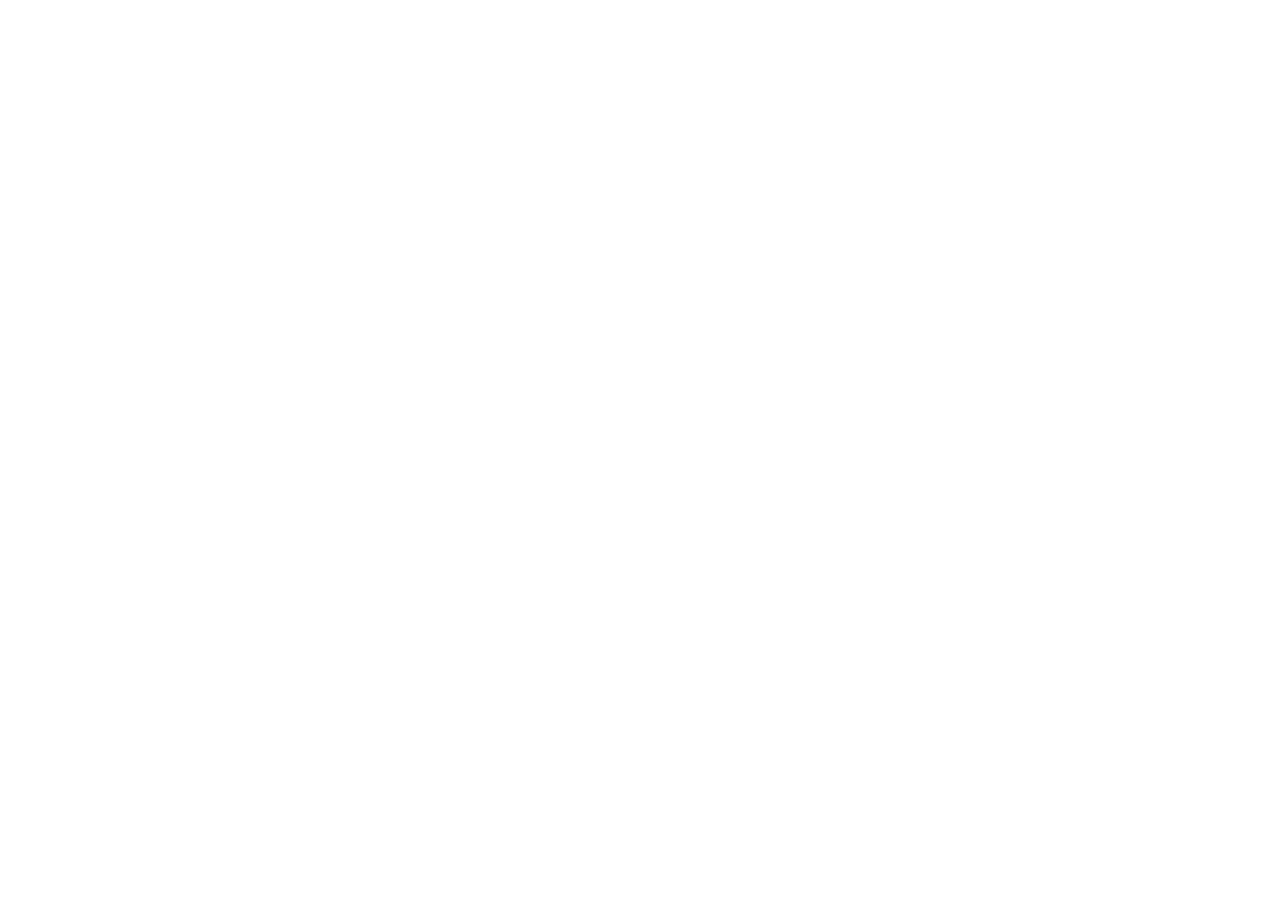
==== pages/index.html @ e0ff06db "commit inicial" ====
<!DOCTYPE html>
<html lang="en">
	<head>
		<link rel="preconnect" href="https://fonts.googleapis.com" />
		<link rel="preconnect" href="https://fonts.gstatic.com" crossorigin />

		<meta charset="UTF-8" />
		<meta name="viewport" content="width=device-width, initial-scale=1.0" />
		<title>Portfolio Dev</title>

		<link rel="stylesheet" href="../assets/css/index.css " />

		<link href="https://fonts.googleapis.com/css2?family=Asap:wght@700&family=Inconsolata&family=Maven+Pro&display=swap" rel="stylesheet" />
	</head>
	<body></body>
</html>
---- assets/css/index.css ----
@import url(./global.css);
@import url(./utility.css);
@import url(./sections.css);
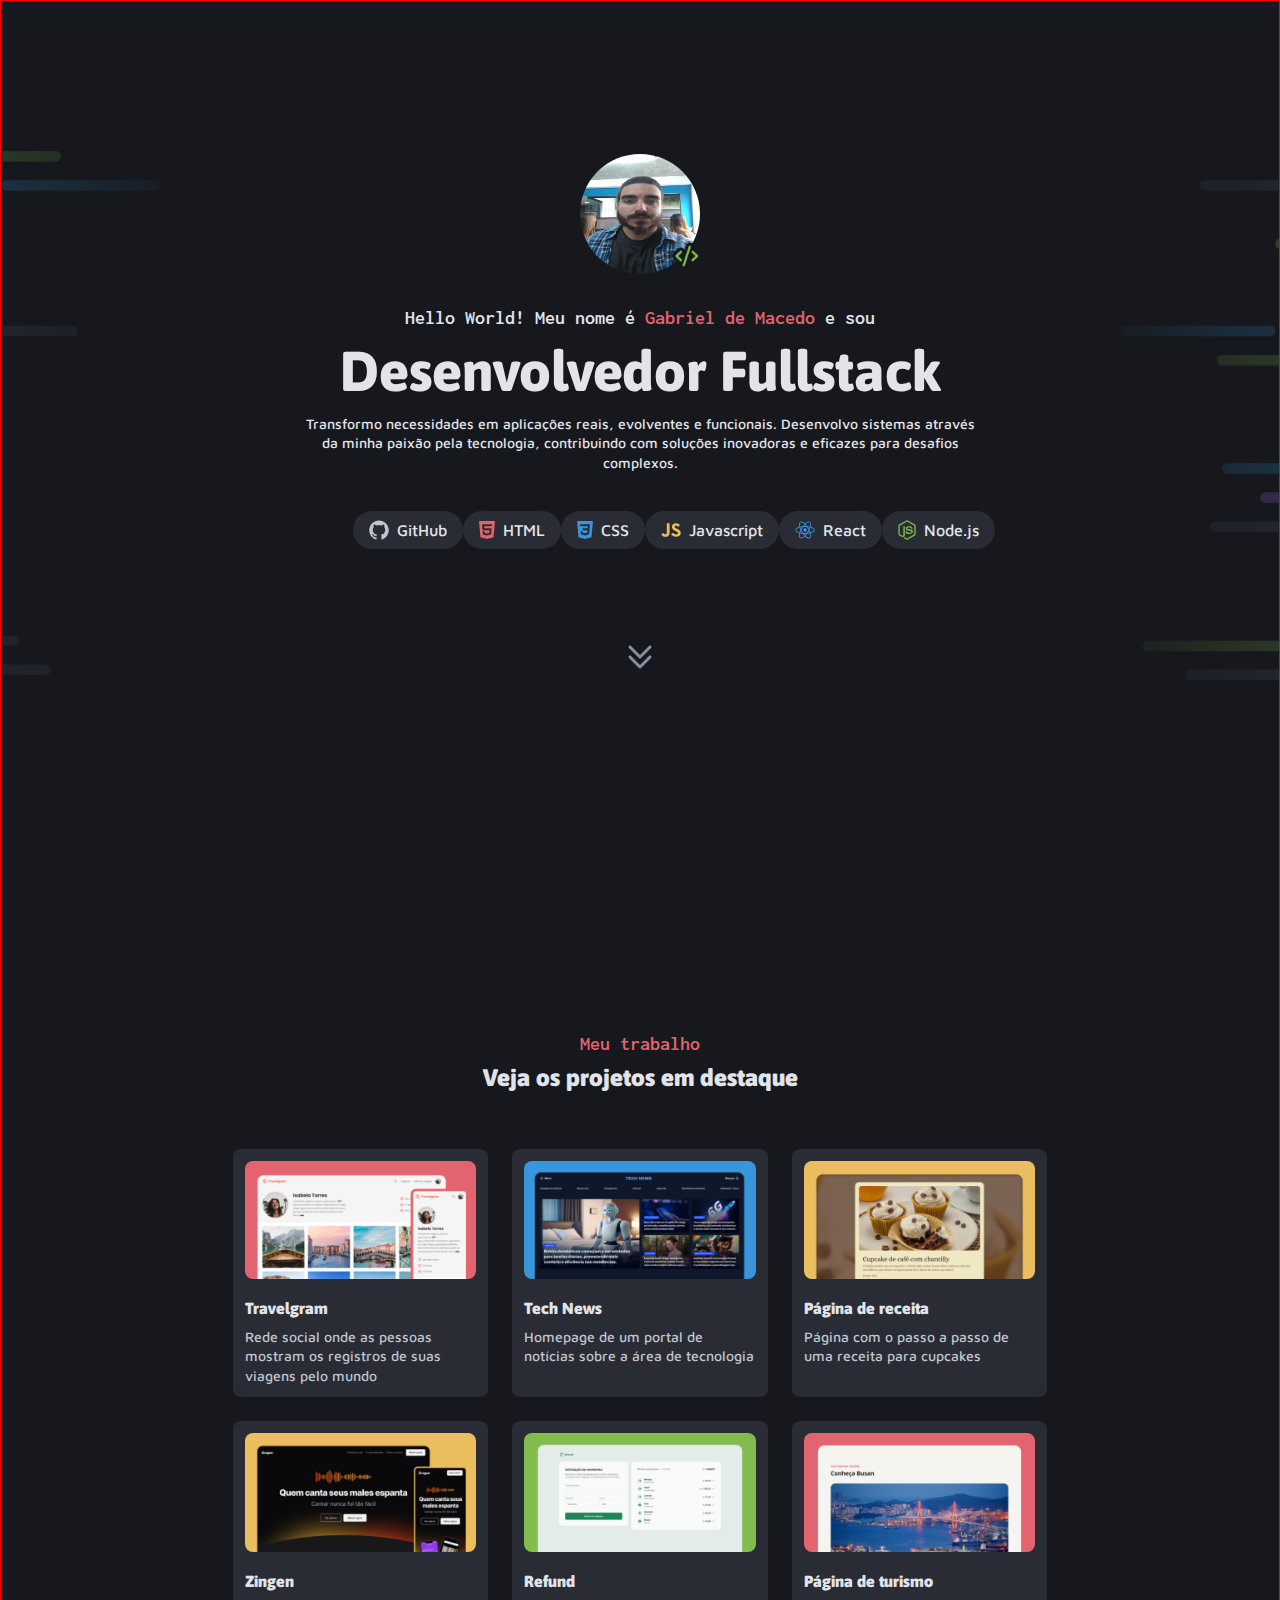
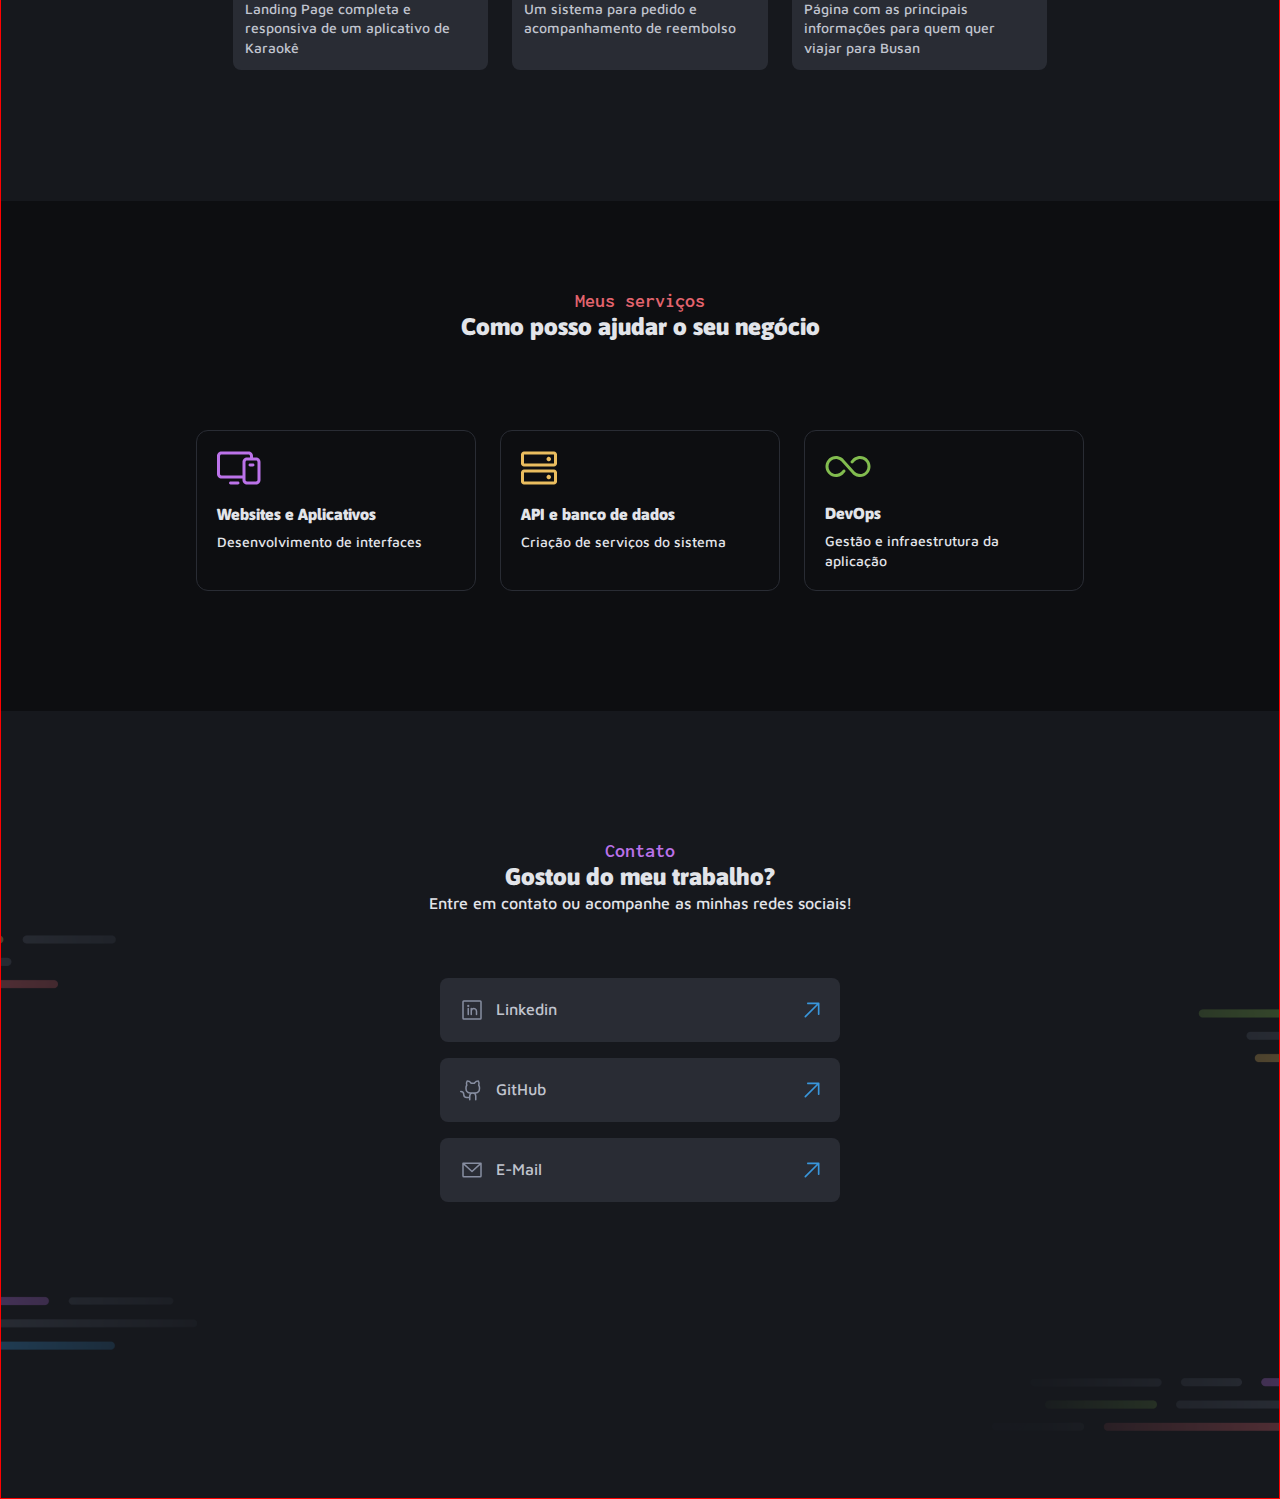
==== commit a6a46c51: "finalizada a index.html e arquivos de estilo" ====
--- a/pages/index.html
+++ b/pages/index.html
@@ -12,5 +12,190 @@
 
 		<link href="https://fonts.googleapis.com/css2?family=Asap:wght@700&family=Inconsolata&family=Maven+Pro&display=swap" rel="stylesheet" />
 	</head>
-	<body></body>
+	<body class="flex column">
+		<div class="flex background-intro">
+			<div id="intro" class="">
+				<header id="main-photo" class="flex">
+					<img src="../assets/images/icons/Vector.png" alt="" />
+					<img src="../assets/IMG_20231020_105551.jpg" alt="" />
+				</header>
+				<div id="principal-text" class="flex column">
+					<p class="subtitle">Hello World! Meu nome é <span>Gabriel de Macedo</span> e sou</p>
+					<p class="title-large">Desenvolvedor Fullstack</p>
+					<p class="text-sm">Transformo necessidades em aplicações reais, evolventes e funcionais. Desenvolvo sistemas através da minha paixão pela tecnologia, contribuindo com soluções inovadoras e eficazes para desafios complexos.</p>
+				</div>
+				<div id="tags" class="flex row">
+					<div id="tag-github" class="flex tag">
+						<!-- SVG Inline -->
+						<svg width="20" height="20" viewBox="0 0 20 20" fill="none" xmlns="http://www.w3.org/2000/svg">
+							<path fill-rule="evenodd" clip-rule="evenodd" d="M9.99992 0.490845C4.61589 0.490845 0.25 4.85577 0.25 10.2408C0.25 14.5487 3.04365 18.2032 6.91759 19.4926C7.4047 19.583 7.58359 19.2811 7.58359 19.0236C7.58359 18.7911 7.57455 18.023 7.57035 17.2083C4.85791 17.7981 4.28556 16.058 4.28556 16.058C3.84204 14.931 3.203 14.6314 3.203 14.6314C2.31823 14.0262 3.26969 14.0388 3.26969 14.0388C4.24858 14.1074 4.76427 15.0436 4.76427 15.0436C5.63387 16.5338 7.04514 16.103 7.60151 15.8541C7.68902 15.2239 7.9417 14.7936 8.22053 14.5501C6.05494 14.3039 3.77827 13.4678 3.77827 9.73186C3.77827 8.66739 4.1593 7.79763 4.783 7.11468C4.68161 6.86927 4.34788 5.87762 4.87729 4.53464C4.87729 4.53464 5.69586 4.2726 7.55905 5.53404C8.33694 5.31785 9.17117 5.20919 9.99992 5.20548C10.8282 5.20919 11.6629 5.31753 12.4422 5.53372C14.3032 4.27227 15.1208 4.53431 15.1208 4.53431C15.6515 5.87713 15.3177 6.86895 15.2165 7.11436C15.8417 7.79731 16.22 8.66707 16.22 9.73154C16.22 13.4763 13.9391 14.3007 11.768 14.5422C12.1179 14.8448 12.4295 15.4383 12.4295 16.3478C12.4295 17.6523 12.4182 18.7023 12.4182 19.0234C12.4182 19.2829 12.5938 19.5869 13.0879 19.4911C16.9596 18.2005 19.75 14.5471 19.75 10.2408C19.7498 4.85609 15.3844 0.490845 9.99992 0.490845Z" fill="#C0C4CE" />
+							<path d="M3.94279 14.4894C3.92132 14.5379 3.84511 14.5524 3.77568 14.5193C3.70464 14.4877 3.66509 14.4216 3.68801 14.373C3.709 14.323 3.78537 14.3093 3.85593 14.3427C3.92697 14.3745 3.96749 14.441 3.94279 14.4894ZM4.33771 14.9301C4.29137 14.9732 4.20047 14.9531 4.1388 14.8848C4.07486 14.817 4.06291 14.7261 4.11022 14.6824C4.15833 14.6394 4.24649 14.6598 4.31042 14.7276C4.37403 14.7964 4.38647 14.8863 4.33771 14.9301ZM4.72229 15.4914C4.66255 15.5331 4.56471 15.4942 4.50433 15.4075C4.44459 15.3206 4.44459 15.2165 4.50594 15.175C4.56617 15.1333 4.66255 15.1709 4.72391 15.2568C4.78332 15.3448 4.78332 15.4491 4.72229 15.4914ZM5.2488 16.0341C5.19552 16.093 5.08153 16.0772 4.99822 15.9969C4.91313 15.9183 4.8894 15.8064 4.94284 15.7477C4.99709 15.6886 5.11156 15.705 5.19535 15.7848C5.28044 15.8633 5.30579 15.9755 5.2488 16.0341ZM5.97534 16.3491C5.95161 16.4254 5.84214 16.4602 5.73154 16.4275C5.62127 16.3941 5.5491 16.3048 5.57171 16.2277C5.59431 16.1506 5.70458 16.1146 5.81582 16.1494C5.9261 16.1826 5.99827 16.2714 5.97534 16.3491ZM6.77341 16.4074C6.77616 16.4878 6.68251 16.5543 6.56675 16.5559C6.45002 16.5586 6.35557 16.4934 6.35444 16.4143C6.35444 16.3331 6.44614 16.2674 6.56271 16.2651C6.67848 16.263 6.77341 16.3278 6.77341 16.4074ZM7.51578 16.2811C7.52966 16.3594 7.4491 16.44 7.33398 16.4614C7.22096 16.4824 7.11602 16.4337 7.10149 16.356C7.0876 16.2756 7.16962 16.195 7.28264 16.1742C7.39792 16.1544 7.50125 16.2015 7.51578 16.2811Z" fill="#C0C4CE" />
+						</svg>
+
+						<p>GitHub</p>
+					</div>
+					<div id="tag-html" class="flex tag">
+						<!-- SVG Inline -->
+						<svg width="16" height="18" viewBox="0 0 16 18" fill="none" xmlns="http://www.w3.org/2000/svg">
+							<path d="M8.00007 14.56L12.0996 13.43L12.6536 7.33H5.36103L5.17972 5.3H12.8349L13.0364 3.31H2.96374L3.52781 9.32H10.4679L10.2362 11.9L8.00007 12.5L5.76394 11.9L5.62292 10.24H3.60839L3.9005 13.43L8.00007 14.56ZM0.0124512 0H15.9877L14.5473 16.2L8.00007 18L1.45284 16.2L0.0124512 0Z" fill="#E3646E" />
+						</svg>
+						<p>HTML</p>
+					</div>
+					<div id="tag-css" class="flex tag">
+						<!-- SVG Inline -->
+						<svg width="16" height="18" viewBox="0 0 16 18" fill="none" xmlns="http://www.w3.org/2000/svg">
+							<path d="M0.0748291 0L1.51741 16.1952L7.99042 18L14.4815 16.1886L15.9252 0H0.0748291ZM12.9283 3.71038L12.4481 9.10552L12.4496 9.13464L12.4476 9.20165V9.20107L12.1064 12.9734L12.0688 13.3086L8.00003 14.4339L7.99688 14.4368L3.93514 13.3051L3.66011 10.1863H5.65188L5.7932 11.7722L8.00061 12.3704L8.00003 12.3716V12.3713L10.2156 11.7646L10.4498 9.18199H5.81816L5.77842 8.74541L5.68789 7.72263L5.64041 7.17343H10.6258L10.8071 5.16487H3.21392L3.17418 4.72858L3.0838 3.70551L3.03616 3.15631H12.9758L12.9283 3.71038Z" fill="#3996DB" />
+						</svg>
+
+						<p>CSS</p>
+					</div>
+					<div id="tag-javascript" class="flex tag">
+						<!-- SVG Inline -->
+						<svg width="20" height="14" viewBox="0 0 20 14" fill="none" xmlns="http://www.w3.org/2000/svg">
+							<path d="M0.250244 11.31L2.51387 9.96246C2.95052 10.7244 3.34806 11.3688 4.30101 11.3688C5.21414 11.3688 5.79018 11.019 5.79018 9.64971V0.351133H8.5701V9.68819C8.5701 12.5204 6.88252 13.8099 4.42049 13.8099C3.55009 13.8563 2.68584 13.6422 1.94155 13.1958C1.19727 12.7494 0.607149 12.0924 0.250244 11.31ZM10.0806 11.0162L12.3442 9.72667C12.5959 10.229 12.9866 10.6513 13.4713 10.945C13.956 11.2387 14.5151 11.3919 15.0843 11.387C16.2364 11.387 16.9703 10.8203 16.9703 10.0387C16.9703 9.10117 16.2158 8.76883 14.9449 8.21959L14.2523 7.92993C12.2468 7.09033 10.9162 6.03523 10.9162 3.80819C10.9162 1.75677 12.5049 0.194408 14.9869 0.194408C15.7911 0.137062 16.5947 0.313963 17.2973 0.703043C18 1.09212 18.5706 1.67615 18.9381 2.38227L16.7733 3.75012C16.6313 3.3996 16.3843 3.09983 16.0651 2.89054C15.746 2.68125 15.3697 2.57232 14.9862 2.57817C14.819 2.56153 14.6501 2.57937 14.4903 2.63054C14.3305 2.68172 14.1833 2.7651 14.0581 2.87538C13.9329 2.98565 13.8325 3.12039 13.7632 3.27101C13.6939 3.42162 13.6572 3.5848 13.6556 3.75012C13.6556 4.57083 14.1719 4.90247 15.3624 5.41043L16.0572 5.70359C18.4204 6.69991 19.7502 7.71583 19.7502 10.0009C19.7502 12.4624 17.7846 13.8106 15.1441 13.8106C12.5625 13.8106 10.8949 12.5988 10.0806 11.0162Z" fill="#EABD5F" />
+						</svg>
+						<p>Javascript</p>
+					</div>
+					<div id="tag-react" class="flex tag">
+						<!-- SVG Inline -->
+						<svg width="20" height="18" viewBox="0 0 20 18" fill="none" xmlns="http://www.w3.org/2000/svg">
+							<path d="M10.5611 15.9433C10.3877 15.7901 10.2069 15.6363 10.0341 15.4659C9.89604 15.5936 9.76662 15.7132 9.62969 15.8322C7.92006 17.306 6.15785 17.9196 5.11324 17.3231C4.10271 16.7523 3.78436 15.066 4.1888 12.9445C4.23194 12.7145 4.28375 12.4846 4.34422 12.2546C4.1628 12.2012 3.99005 12.1521 3.81729 12.0944C1.66624 11.3602 0.250122 10.1678 0.250122 8.97492C0.250122 7.82527 1.57149 6.70926 3.63529 5.99373C3.8664 5.91684 4.11022 5.84048 4.36098 5.77213C4.3032 5.55053 4.25756 5.33747 4.21422 5.13136C3.78205 2.97783 4.08422 1.25736 5.10341 0.677998C6.16536 0.0644599 7.92757 0.720717 9.69729 2.26231C9.80071 2.35575 9.90471 2.45827 10.0168 2.56026C10.1809 2.40701 10.3363 2.25376 10.5004 2.1176C12.1759 0.675862 13.8422 0.0730035 14.8614 0.652368C15.9234 1.24829 16.2348 3.08837 15.7599 5.3631C15.7339 5.50835 15.7021 5.64451 15.6651 5.79029C15.8812 5.85009 16.0967 5.91791 16.2955 5.98625C18.4026 6.70178 19.7673 7.81779 19.75 8.99308C19.75 10.194 18.2905 11.3783 16.0522 12.111C15.9315 12.1451 15.8107 12.1879 15.6894 12.2215C15.7414 12.3918 15.7755 12.5622 15.8101 12.7325C16.2591 14.9389 15.9135 16.7448 14.8689 17.3413C14.5946 17.4939 14.2791 17.5717 13.9589 17.5655C13.0016 17.5639 11.7859 16.9814 10.5611 15.9433ZM12.2539 12.8169C11.7579 13.5301 11.2127 14.213 10.6217 14.8615C10.7858 15.0217 10.9499 15.1685 11.114 15.3047C12.5388 16.5141 13.8515 16.9659 14.4651 16.6167C14.6525 16.4675 14.8056 16.2851 14.9153 16.0803C15.0251 15.8755 15.0893 15.6524 15.1041 15.4243C15.2288 14.5789 15.1936 13.72 15.0001 12.8858C14.9741 12.7325 14.9423 12.5793 14.8967 12.4175C14.0265 12.6057 13.1436 12.7391 12.2539 12.8169ZM5.01675 13.0897C4.66315 14.9053 4.92199 16.2584 5.53674 16.6081C5.75454 16.6922 5.98969 16.7311 6.22553 16.7218C6.46137 16.7126 6.69212 16.6555 6.90144 16.5547C7.71577 16.2384 8.45739 15.7815 9.08658 15.2086C9.216 15.106 9.33676 14.987 9.46676 14.8679C8.8628 14.2192 8.3032 13.5363 7.79121 12.8233C6.90493 12.7549 6.02481 12.63 5.15715 12.4495C5.10341 12.6722 5.06008 12.8847 5.01675 13.0897ZM10.0434 14.2821C10.4235 13.8645 10.8031 13.4048 11.1833 12.8938C10.8031 12.9109 10.4062 12.9194 10.0087 12.9194C9.6112 12.9194 9.24027 12.9109 8.86876 12.8938C9.25702 13.3957 9.64644 13.8645 10.0434 14.2821ZM8.22917 5.9681C7.90099 6.4364 7.58148 6.92926 7.27931 7.45042C6.97713 7.96143 6.70153 8.48099 6.4502 8.99895C6.70962 9.50996 6.9858 10.0295 7.28797 10.5582C7.59015 11.0692 7.90966 11.5727 8.23783 12.0485C8.80752 12.0827 9.40378 12.1019 10.0081 12.1019C10.6125 12.1019 11.2168 12.0848 11.7958 12.0426C12.1066 11.5743 12.4261 11.0713 12.7289 10.5518C13.0316 10.0322 13.3159 9.50409 13.5666 8.99308C13.3159 8.4906 13.031 7.97104 12.7289 7.45095C12.4267 6.93086 12.1072 6.4364 11.7877 5.96863C11.2099 5.92592 10.6131 5.90029 10.0087 5.90029C9.40436 5.90029 8.8081 5.92538 8.22917 5.9681ZM5.37959 11.6667C5.97212 11.7918 6.57185 11.8857 7.17589 11.9481C6.96847 11.6245 6.76162 11.3004 6.56287 10.9597C6.37278 10.6276 6.18269 10.2954 6.00994 9.96331C5.75977 10.5421 5.55234 11.114 5.37959 11.6667ZM13.454 10.9512C13.2552 11.2918 13.0565 11.6154 12.8583 11.931C13.4714 11.86 14.0797 11.7577 14.6806 11.6245C14.493 11.0495 14.2739 10.4836 14.0242 9.92914C13.8428 10.2698 13.6527 10.6105 13.454 10.9512ZM3.9028 6.77707C2.14117 7.39061 1.07923 8.28396 1.07923 8.98346C1.11281 9.20851 1.19415 9.4252 1.31859 9.62111C1.44302 9.81703 1.60809 9.9883 1.80433 10.1251C2.47835 10.6489 3.25128 11.0532 4.08422 11.3175C4.23964 11.3709 4.40373 11.4115 4.56782 11.4627C4.83309 10.6248 5.15319 9.80258 5.52634 9.00055C5.15247 8.21225 4.83517 7.40206 4.57649 6.57523C4.34345 6.6329 4.11889 6.70018 3.9028 6.77707ZM14.4992 8.98346C14.8824 9.7753 15.2104 10.589 15.4814 11.4195C15.594 11.3853 15.7061 11.3511 15.8095 11.3169C17.7353 10.6868 18.9295 9.72409 18.9359 8.97439C18.9359 8.27594 17.8306 7.37246 16.0256 6.75945C15.8442 6.70018 15.646 6.64038 15.4479 6.58057C15.1862 7.39906 14.8694 8.20159 14.4992 8.98346ZM13.4459 7.0243C13.6446 7.36498 13.8347 7.69765 14.0069 8.02978C14.2468 7.48697 14.4544 6.9324 14.6286 6.36858C14.042 6.23686 13.4481 6.13454 12.8496 6.06208C13.057 6.37659 13.2558 6.69217 13.4459 7.0243ZM5.38826 6.36164C5.56159 6.90683 5.76843 7.46056 6.00994 8.03085C6.18327 7.69872 6.37278 7.36658 6.56287 7.03445C6.75296 6.70232 6.95113 6.37873 7.15855 6.06315C6.53687 6.13844 5.94985 6.24043 5.38826 6.36164ZM11.0447 2.74128C10.8979 2.8689 10.7511 3.00507 10.6038 3.14176C11.2035 3.78226 11.7547 4.46024 12.2534 5.17087C13.1322 5.24928 14.0038 5.38597 14.8614 5.5799C14.8961 5.45228 14.9192 5.32412 14.9481 5.1965C15.3525 3.23735 15.1035 1.73794 14.4472 1.36362C14.3031 1.28889 14.1397 1.25196 13.9745 1.25683C13.2691 1.25362 12.1863 1.76144 11.0447 2.73968V2.74128ZM5.51768 1.38498C4.90466 1.7342 4.66257 3.13108 5.02542 4.97117C5.06875 5.16714 5.11208 5.36257 5.1635 5.56708C6.02229 5.38029 6.89357 5.2465 7.77157 5.1666C8.27205 4.45508 8.82616 3.77703 9.42978 3.13749C9.33502 3.04351 9.23102 2.95861 9.13627 2.87317C7.9345 1.82284 6.77896 1.26858 6.02439 1.26858C5.84705 1.26299 5.67154 1.3033 5.51768 1.38498ZM11.1654 5.09879C10.8093 4.62254 10.425 4.16477 10.0145 3.72754C9.62622 4.14457 9.23738 4.60486 8.85894 5.09879C9.23911 5.0817 9.61871 5.07316 10.0076 5.07316C10.3964 5.07316 10.7852 5.0801 11.1654 5.09879ZM8.28117 9.01764C8.27307 8.7987 8.3118 8.58044 8.39514 8.37537C8.47848 8.17029 8.60479 7.98243 8.76683 7.82256C8.92887 7.66268 9.12346 7.53393 9.33944 7.44368C9.55542 7.35343 9.78855 7.30346 10.0255 7.29663C10.5035 7.31168 10.9555 7.5013 11.2825 7.82392C11.6095 8.14653 11.7847 8.57581 11.7698 9.01764C11.7852 9.45983 11.6101 9.8896 11.2829 10.2126C10.9558 10.5356 10.5033 10.7253 10.0249 10.7402C9.78784 10.7334 9.5546 10.6834 9.33853 10.593C9.12247 10.5027 8.92784 10.3738 8.76582 10.2137C8.6038 10.0537 8.47758 9.86561 8.39441 9.66036C8.31124 9.4551 8.27276 9.23668 8.28117 9.01764Z" fill="#3996DB" />
+						</svg>
+						<p>React</p>
+					</div>
+					<div id="tag-node.js" class="flex tag">
+						<!-- SVG Inline -->
+						<svg width="18" height="20" viewBox="0 0 18 20" fill="none" xmlns="http://www.w3.org/2000/svg">
+							<path d="M16.9457 4.57077L9.83438 0.441583C9.3859 0.186139 8.80196 0.186139 8.34993 0.441583L1.16267 4.57077C0.699844 4.83702 0.372314 5.33743 0.372314 5.87267V14.1201C0.372314 14.6553 0.708391 15.1559 1.17122 15.4236L3.07012 16.5021C3.97772 16.9492 4.29847 16.9492 4.71147 16.9492C6.05529 16.9492 6.82291 16.1365 6.82291 14.7192V6.57691C6.82291 6.46193 6.76308 6.29083 6.6502 6.29083H5.74341C5.62858 6.29083 5.37153 6.46193 5.37153 6.57675V14.719C5.37153 15.3473 4.80323 15.9725 3.74114 15.4415L1.77903 14.3105C1.71065 14.2734 1.66243 14.1988 1.66243 14.1201V5.87267C1.66243 5.79494 1.75194 5.71688 1.8208 5.67705L8.98483 1.55496C9.05176 1.51706 9.15013 1.51706 9.21689 1.55496L16.2935 5.67608C16.3613 5.71688 16.3374 5.79252 16.3374 5.87267V14.1201C16.3374 14.1988 16.3669 14.2754 16.3 14.3133L9.19044 18.4378C9.12949 18.4744 9.05385 18.4744 8.98709 18.4378L7.16367 17.3494C7.10867 17.3175 7.04336 17.306 6.99063 17.3355C6.48329 17.6231 6.38976 17.6613 5.91386 17.8263C5.79678 17.8671 5.62407 17.9379 5.97998 18.1374L8.36638 19.5491C8.59421 19.6807 8.85267 19.75 9.11578 19.75C9.38058 19.75 9.63989 19.6813 9.8684 19.5491L16.9455 15.4236C17.4083 15.1539 17.6277 14.6553 17.6277 14.1201V5.87267C17.6277 5.33743 17.4083 4.83831 16.9457 4.57077ZM11.3238 12.8132C9.43283 12.8132 9.01628 12.2915 8.87743 11.3512C8.8613 11.2499 8.77535 11.1288 8.6723 11.1288H7.74809C7.63375 11.1288 7.54183 11.2675 7.54183 11.3813C7.54183 12.5853 8.19641 14.0441 11.324 14.0441C13.588 14.0441 14.886 13.1644 14.886 11.6076C14.886 10.0639 13.8431 9.65884 11.6475 9.36824C9.42815 9.0749 9.2027 8.9267 9.2027 8.40678C9.2027 7.97814 9.39364 7.40646 11.0369 7.40646C12.5052 7.40646 13.0465 7.72157 13.2692 8.71125C13.2882 8.8043 13.3732 8.87106 13.4691 8.87106H14.397C14.4541 8.87106 14.5086 8.848 14.5486 8.8072C14.5873 8.76334 14.6078 8.70835 14.6027 8.64933C14.459 6.94508 13.3267 6.15085 11.0368 6.15085C8.99983 6.15085 7.7847 7.01103 7.7847 8.4529C7.7847 10.0169 8.9937 10.449 10.949 10.6424C13.2882 10.8717 13.4701 11.2136 13.4701 11.6737C13.4701 12.4728 12.8286 12.8132 11.3238 12.8132Z" fill="#82BC4F" />
+						</svg>
+						<p>Node.js</p>
+					</div>
+				</div>
+				<div class="align-text-center">
+					<!-- SVG Inline -->
+					<svg width="24" height="24" viewBox="0 0 24 24" fill="none" xmlns="http://www.w3.org/2000/svg">
+						<path d="M23.0612 10.9388C23.201 11.0781 23.312 11.2437 23.3877 11.426C23.4634 11.6084 23.5024 11.8038 23.5024 12.0013C23.5024 12.1987 23.4634 12.3942 23.3877 12.5765C23.312 12.7588 23.201 12.9244 23.0612 13.0638L13.0612 23.0638C12.9218 23.2036 12.7563 23.3146 12.5739 23.3903C12.3916 23.466 12.1961 23.5049 11.9987 23.5049C11.8013 23.5049 11.6058 23.466 11.4235 23.3903C11.2411 23.3146 11.0756 23.2036 10.9362 23.0638L0.936196 13.0638C0.796666 12.9242 0.685986 12.7586 0.610473 12.5763C0.53496 12.394 0.496094 12.1986 0.496094 12.0013C0.496094 11.8039 0.53496 11.6085 0.610473 11.4262C0.685985 11.2439 0.796666 11.0783 0.936196 10.9388C1.07573 10.7992 1.24137 10.6885 1.42367 10.613C1.60598 10.5375 1.80137 10.4987 1.9987 10.4987C2.19602 10.4987 2.39141 10.5375 2.57372 10.613C2.75602 10.6885 2.92167 10.7992 3.0612 10.9388L11.9999 19.875L20.9387 10.935C21.0782 10.7958 21.2439 10.6854 21.4261 10.6103C21.6083 10.5351 21.8036 10.4966 22.0007 10.497C22.1978 10.4973 22.393 10.5365 22.5749 10.6123C22.7569 10.6881 22.9221 10.799 23.0612 10.9388ZM10.9362 13.0638C11.0756 13.2036 11.2411 13.3146 11.4235 13.3903C11.6058 13.466 11.8013 13.5049 11.9987 13.5049C12.1961 13.5049 12.3916 13.466 12.5739 13.3903C12.7563 13.3146 12.9218 13.2036 13.0612 13.0638L23.0612 3.06376C23.2007 2.92423 23.3114 2.75858 23.3869 2.57628C23.4624 2.39398 23.5013 2.19858 23.5013 2.00126C23.5013 1.80393 23.4624 1.60854 23.3869 1.42624C23.3114 1.24393 23.2007 1.07829 23.0612 0.938759C22.9217 0.799229 22.756 0.688548 22.5737 0.613036C22.3914 0.537523 22.196 0.498657 21.9987 0.498657C21.8014 0.498657 21.606 0.537523 21.4237 0.613036C21.2414 0.688548 21.0757 0.799229 20.9362 0.938759L11.9999 9.87501L3.0612 0.938759C2.7794 0.656966 2.39721 0.498657 1.9987 0.498657C1.60018 0.498657 1.21799 0.656966 0.936196 0.938759C0.654403 1.22055 0.496094 1.60274 0.496094 2.00126C0.496094 2.39977 0.654403 2.78197 0.936196 3.06376L10.9362 13.0638Z" fill="#878EA1" />
+					</svg>
+				</div>
+			</div>
+		</div>
+		<div id="projects" class="flex column">
+			<header class="flex column">
+				<p>
+					<span class="subtitle">Meu trabalho</span>
+				</p>
+				<p class="title-md">Veja os projetos em destaque</p>
+			</header>
+			<div id="projects-grid" class="grid">
+				<div class="project-card">
+					<img src="../assets/images/Thumbnail_Project-01.png" alt="" />
+					<p>Travelgram</p>
+					<p>Rede social onde as pessoas mostram os registros de suas viagens pelo mundo</p>
+				</div>
+				<div class="project-card">
+					<img src="../assets/images/Thumbnail_Project-02.png" alt="" />
+					<p>Tech News</p>
+					<p>Homepage de um portal de notícias sobre a área de tecnologia</p>
+				</div>
+				<div class="project-card">
+					<img src="../assets/images/Thumbnail_Project-03.png" alt="" />
+					<p>Página de receita</p>
+					<p>Página com o passo a passo de uma receita para cupcakes</p>
+				</div>
+				<div class="project-card">
+					<img src="../assets/images/Thumbnail_Project-04.png" alt="" />
+					<p>Zingen</p>
+					<p>Landing Page completa e responsiva de um aplicativo de Karaokê</p>
+				</div>
+				<div class="project-card">
+					<img src="../assets/images/Thumbnail_Project-05.png" alt="" />
+					<p>Refund</p>
+					<p>Um sistema para pedido e acompanhamento de reembolso</p>
+				</div>
+				<div class="project-card">
+					<img src="../assets/images/Thumbnail_Project-06.png" alt="" />
+					<p>Página de turismo</p>
+					<p>Página com as principais informações para quem quer viajar para Busan</p>
+				</div>
+			</div>
+		</div>
+		<div id="services" class="flex column">
+			<header class="flex column align-text-center">
+				<p class="subtitle"><span>Meus serviços</span></p>
+				<p class="title-md">Como posso ajudar o seu negócio</p>
+			</header>
+			<div id="card-container" class="flex row">
+				<div class="card flex column">
+					<!-- SVG Inline -->
+					<svg width="44" height="34" viewBox="0 0 44 34" fill="none" xmlns="http://www.w3.org/2000/svg">
+						<path d="M39 6.5H36V5C36 3.80653 35.5259 2.66193 34.682 1.81802C33.8381 0.974106 32.6935 0.5 31.5 0.5H4.5C3.30653 0.5 2.16193 0.974106 1.31802 1.81802C0.474106 2.66193 0 3.80653 0 5V23C0 24.1935 0.474106 25.3381 1.31802 26.182C2.16193 27.0259 3.30653 27.5 4.5 27.5H25.5V29C25.5 30.1935 25.9741 31.3381 26.818 32.182C27.6619 33.0259 28.8065 33.5 30 33.5H39C40.1935 33.5 41.3381 33.0259 42.182 32.182C43.0259 31.3381 43.5 30.1935 43.5 29V11C43.5 9.80653 43.0259 8.66193 42.182 7.81802C41.3381 6.97411 40.1935 6.5 39 6.5ZM4.5 24.5C4.10218 24.5 3.72064 24.342 3.43934 24.0607C3.15804 23.7794 3 23.3978 3 23V5C3 4.60218 3.15804 4.22064 3.43934 3.93934C3.72064 3.65804 4.10218 3.5 4.5 3.5H31.5C31.8978 3.5 32.2794 3.65804 32.5607 3.93934C32.842 4.22064 33 4.60218 33 5V6.5H30C28.8065 6.5 27.6619 6.97411 26.818 7.81802C25.9741 8.66193 25.5 9.80653 25.5 11V24.5H4.5ZM40.5 29C40.5 29.3978 40.342 29.7794 40.0607 30.0607C39.7794 30.342 39.3978 30.5 39 30.5H30C29.6022 30.5 29.2206 30.342 28.9393 30.0607C28.658 29.7794 28.5 29.3978 28.5 29V11C28.5 10.6022 28.658 10.2206 28.9393 9.93934C29.2206 9.65804 29.6022 9.5 30 9.5H39C39.3978 9.5 39.7794 9.65804 40.0607 9.93934C40.342 10.2206 40.5 10.6022 40.5 11V29ZM22.5 32C22.5 32.3978 22.342 32.7794 22.0607 33.0607C21.7794 33.342 21.3978 33.5 21 33.5H13.5C13.1022 33.5 12.7206 33.342 12.4393 33.0607C12.158 32.7794 12 32.3978 12 32C12 31.6022 12.158 31.2206 12.4393 30.9393C12.7206 30.658 13.1022 30.5 13.5 30.5H21C21.3978 30.5 21.7794 30.658 22.0607 30.9393C22.342 31.2206 22.5 31.6022 22.5 32ZM37.5 14C37.5 14.3978 37.342 14.7794 37.0607 15.0607C36.7794 15.342 36.3978 15.5 36 15.5H33C32.6022 15.5 32.2206 15.342 31.9393 15.0607C31.658 14.7794 31.5 14.3978 31.5 14C31.5 13.6022 31.658 13.2206 31.9393 12.9393C32.2206 12.658 32.6022 12.5 33 12.5H36C36.3978 12.5 36.7794 12.658 37.0607 12.9393C37.342 13.2206 37.5 13.6022 37.5 14Z" fill="#BB72E9" />
+					</svg>
+
+					<p>Websites e Aplicativos</p>
+					<p>Desenvolvimento de interfaces</p>
+				</div>
+				<div class="card flex column">
+					<!-- SVG Inline -->
+					<svg width="36" height="34" viewBox="0 0 36 34" fill="none" xmlns="http://www.w3.org/2000/svg">
+						<path d="M33 18.5H3C2.20435 18.5 1.44129 18.8161 0.87868 19.3787C0.31607 19.9413 0 20.7044 0 21.5V30.5C0 31.2956 0.31607 32.0587 0.87868 32.6213C1.44129 33.1839 2.20435 33.5 3 33.5H33C33.7956 33.5 34.5587 33.1839 35.1213 32.6213C35.6839 32.0587 36 31.2956 36 30.5V21.5C36 20.7044 35.6839 19.9413 35.1213 19.3787C34.5587 18.8161 33.7956 18.5 33 18.5ZM33 30.5H3V21.5H33V30.5ZM33 0.5H3C2.20435 0.5 1.44129 0.81607 0.87868 1.37868C0.31607 1.94129 0 2.70435 0 3.5V12.5C0 13.2956 0.31607 14.0587 0.87868 14.6213C1.44129 15.1839 2.20435 15.5 3 15.5H33C33.7956 15.5 34.5587 15.1839 35.1213 14.6213C35.6839 14.0587 36 13.2956 36 12.5V3.5C36 2.70435 35.6839 1.94129 35.1213 1.37868C34.5587 0.81607 33.7956 0.5 33 0.5ZM33 12.5H3V3.5H33V12.5ZM30 8C30 8.44501 29.868 8.88002 29.6208 9.25003C29.3736 9.62004 29.0222 9.90843 28.611 10.0787C28.1999 10.249 27.7475 10.2936 27.311 10.2068C26.8746 10.12 26.4737 9.90566 26.159 9.59099C25.8443 9.27632 25.63 8.87541 25.5432 8.43895C25.4564 8.0025 25.501 7.5501 25.6713 7.13896C25.8416 6.72783 26.13 6.37643 26.5 6.12919C26.87 5.88196 27.305 5.75 27.75 5.75C28.3467 5.75 28.919 5.98705 29.341 6.40901C29.7629 6.83097 30 7.40326 30 8ZM30 26C30 26.445 29.868 26.88 29.6208 27.25C29.3736 27.62 29.0222 27.9084 28.611 28.0787C28.1999 28.249 27.7475 28.2936 27.311 28.2068C26.8746 28.12 26.4737 27.9057 26.159 27.591C25.8443 27.2763 25.63 26.8754 25.5432 26.439C25.4564 26.0025 25.501 25.5501 25.6713 25.139C25.8416 24.7278 26.13 24.3764 26.5 24.1292C26.87 23.882 27.305 23.75 27.75 23.75C28.3467 23.75 28.919 23.9871 29.341 24.409C29.7629 24.831 30 25.4033 30 26Z" fill="#EABD5F" />
+					</svg>
+
+					<p>API e banco de dados</p>
+					<p>Criação de serviços do sistema</p>
+				</div>
+				<div class="card flex column">
+					<!-- SVG Inline -->
+					<svg width="46" height="33" viewBox="0 0 46 24" fill="none" xmlns="http://www.w3.org/2000/svg">
+						<path d="M45.5 11C45.5002 13.0768 44.8844 15.1071 43.7307 16.8339C42.5769 18.5608 40.937 19.9067 39.0183 20.7015C37.0996 21.4963 34.9883 21.7042 32.9514 21.299C30.9145 20.8938 29.0435 19.8936 27.575 18.425L27.5131 18.3594L16.2725 5.66566C15.2201 4.62558 13.8836 3.92002 12.4312 3.63776C10.9788 3.3555 9.4753 3.50916 8.10999 4.0794C6.74468 4.64963 5.57854 5.61097 4.75833 6.84242C3.93811 8.07387 3.50047 9.52042 3.50047 11C3.50047 12.4796 3.93811 13.9262 4.75833 15.1576C5.57854 16.3891 6.74468 17.3504 8.10999 17.9207C9.4753 18.4909 10.9788 18.6446 12.4312 18.3623C13.8836 18.08 15.2201 17.3745 16.2725 16.3344L17.87 14.5307C18.0006 14.3829 18.1591 14.2624 18.3363 14.1759C18.5135 14.0893 18.706 14.0386 18.9029 14.0265C19.0997 14.0144 19.297 14.0412 19.4835 14.1053C19.6699 14.1695 19.842 14.2697 19.9897 14.4003C20.1374 14.531 20.258 14.6894 20.3445 14.8666C20.431 15.0438 20.4818 15.2364 20.4939 15.4332C20.506 15.63 20.4792 15.8273 20.415 16.0138C20.3509 16.2003 20.2506 16.3723 20.12 16.52L18.4906 18.3594L18.4288 18.425C16.9603 19.8934 15.0893 20.8933 13.0526 21.2984C11.0158 21.7034 8.90465 21.4954 6.98609 20.7007C5.06753 19.9059 3.42772 18.5601 2.27401 16.8334C1.1203 15.1067 0.504517 13.0767 0.504517 11C0.504517 8.92337 1.1203 6.89335 2.27401 5.16665C3.42772 3.43996 5.06753 2.09415 6.98609 1.2994C8.90465 0.504645 11.0158 0.296648 13.0526 0.701706C15.0893 1.10676 16.9603 2.10669 18.4288 3.57503L18.4906 3.64065L29.7313 16.3344C30.7836 17.3745 32.1201 18.08 33.5726 18.3623C35.025 18.6446 36.5285 18.4909 37.8938 17.9207C39.2591 17.3504 40.4252 16.3891 41.2454 15.1576C42.0657 13.9262 42.5033 12.4796 42.5033 11C42.5033 9.52042 42.0657 8.07387 41.2454 6.84242C40.4252 5.61097 39.2591 4.64963 37.8938 4.0794C36.5285 3.50916 35.025 3.3555 33.5726 3.63776C32.1201 3.92002 30.7836 4.62558 29.7313 5.66566L28.1338 7.46941C27.8699 7.76777 27.4984 7.94912 27.1009 7.97356C26.7034 7.998 26.3124 7.86353 26.0141 7.59972C25.7157 7.33591 25.5344 6.96438 25.5099 6.56686C25.4855 6.16934 25.6199 5.7784 25.8838 5.48003L27.5131 3.64065L27.575 3.57503C29.0435 2.10643 30.9145 1.10628 32.9514 0.701068C34.9883 0.295861 37.0996 0.503797 39.0183 1.29858C40.937 2.09336 42.5769 3.43929 43.7307 5.16615C44.8844 6.893 45.5002 8.92322 45.5 11Z" fill="#82BC4F" />
+					</svg>
+
+					<p>DevOps</p>
+					<p>Gestão e infraestrutura da aplicação</p>
+				</div>
+			</div>
+		</div>
+		<div id="contact" class="flex column background-contact">
+			<header class="flex column">
+				<p class="subtitle">Contato</p>
+				<p class="title-md">Gostou do meu trabalho?</p>
+				<p class="text-md">Entre em contato ou acompanhe as minhas redes sociais!</p>
+			</header>
+			<div id="links" class="flex column">
+				<a href="#">
+					<div class="flex row social-button">
+						<div class="flex">
+							<!-- SVG Inline -->
+							<svg xmlns="http://www.w3.org/2000/svg" width="32" height="32" fill="#000000" viewBox="0 0 256 256"><path d="M216,24H40A16,16,0,0,0,24,40V216a16,16,0,0,0,16,16H216a16,16,0,0,0,16-16V40A16,16,0,0,0,216,24Zm0,192H40V40H216V216ZM96,112v64a8,8,0,0,1-16,0V112a8,8,0,0,1,16,0Zm88,28v36a8,8,0,0,1-16,0V140a20,20,0,0,0-40,0v36a8,8,0,0,1-16,0V112a8,8,0,0,1,15.79-1.78A36,36,0,0,1,184,140ZM100,84A12,12,0,1,1,88,72,12,12,0,0,1,100,84Z"></path></svg>
+							<p class="text-md">Linkedin</p>
+						</div>
+						<img src="../assets/images/icons/arrow.svg" alt="" />
+					</div>
+				</a>
+
+				<a href="#">
+					<div class="flex row social-button">
+						<div class="flex">
+							<!-- SVG Inline -->
+							<svg xmlns="http://www.w3.org/2000/svg" width="32" height="32" fill="#000000" viewBox="0 0 256 256"><path d="M208.31,75.68A59.78,59.78,0,0,0,202.93,28,8,8,0,0,0,196,24a59.75,59.75,0,0,0-48,24H124A59.75,59.75,0,0,0,76,24a8,8,0,0,0-6.93,4,59.78,59.78,0,0,0-5.38,47.68A58.14,58.14,0,0,0,56,104v8a56.06,56.06,0,0,0,48.44,55.47A39.8,39.8,0,0,0,96,192v8H72a24,24,0,0,1-24-24A40,40,0,0,0,8,136a8,8,0,0,0,0,16,24,24,0,0,1,24,24,40,40,0,0,0,40,40H96v16a8,8,0,0,0,16,0V192a24,24,0,0,1,48,0v40a8,8,0,0,0,16,0V192a39.8,39.8,0,0,0-8.44-24.53A56.06,56.06,0,0,0,216,112v-8A58.14,58.14,0,0,0,208.31,75.68ZM200,112a40,40,0,0,1-40,40H112a40,40,0,0,1-40-40v-8a41.74,41.74,0,0,1,6.9-22.48A8,8,0,0,0,80,73.83a43.81,43.81,0,0,1,.79-33.58,43.88,43.88,0,0,1,32.32,20.06A8,8,0,0,0,119.82,64h32.35a8,8,0,0,0,6.74-3.69,43.87,43.87,0,0,1,32.32-20.06A43.81,43.81,0,0,1,192,73.83a8.09,8.09,0,0,0,1,7.65A41.72,41.72,0,0,1,200,104Z"></path></svg>
+
+							<p class="text-md">GitHub</p>
+						</div>
+						<img src="../assets/images/icons/arrow.svg" alt="" />
+					</div>
+				</a>
+
+				<a href="#">
+					<div class="flex row social-button">
+						<div class="flex">
+							<!-- SVG Inline -->
+							<svg xmlns="http://www.w3.org/2000/svg" width="32" height="32" fill="#000000" viewBox="0 0 256 256"><path d="M224,48H32a8,8,0,0,0-8,8V192a16,16,0,0,0,16,16H216a16,16,0,0,0,16-16V56A8,8,0,0,0,224,48ZM203.43,64,128,133.15,52.57,64ZM216,192H40V74.19l82.59,75.71a8,8,0,0,0,10.82,0L216,74.19V192Z"></path></svg>
+
+							<p class="text-md">E-Mail</p>
+						</div>
+						<img src="../assets/images/icons/arrow.svg" alt="" />
+					</div>
+				</a>
+			</div>
+		</div>
+	</body>
 </html>
--- a/assets/css/index.css
+++ b/assets/css/index.css
@@ -1,3 +1,5 @@
 @import url(./global.css);
 @import url(./utility.css);
 @import url(./sections.css);
+@import url(./intro.css);
+
